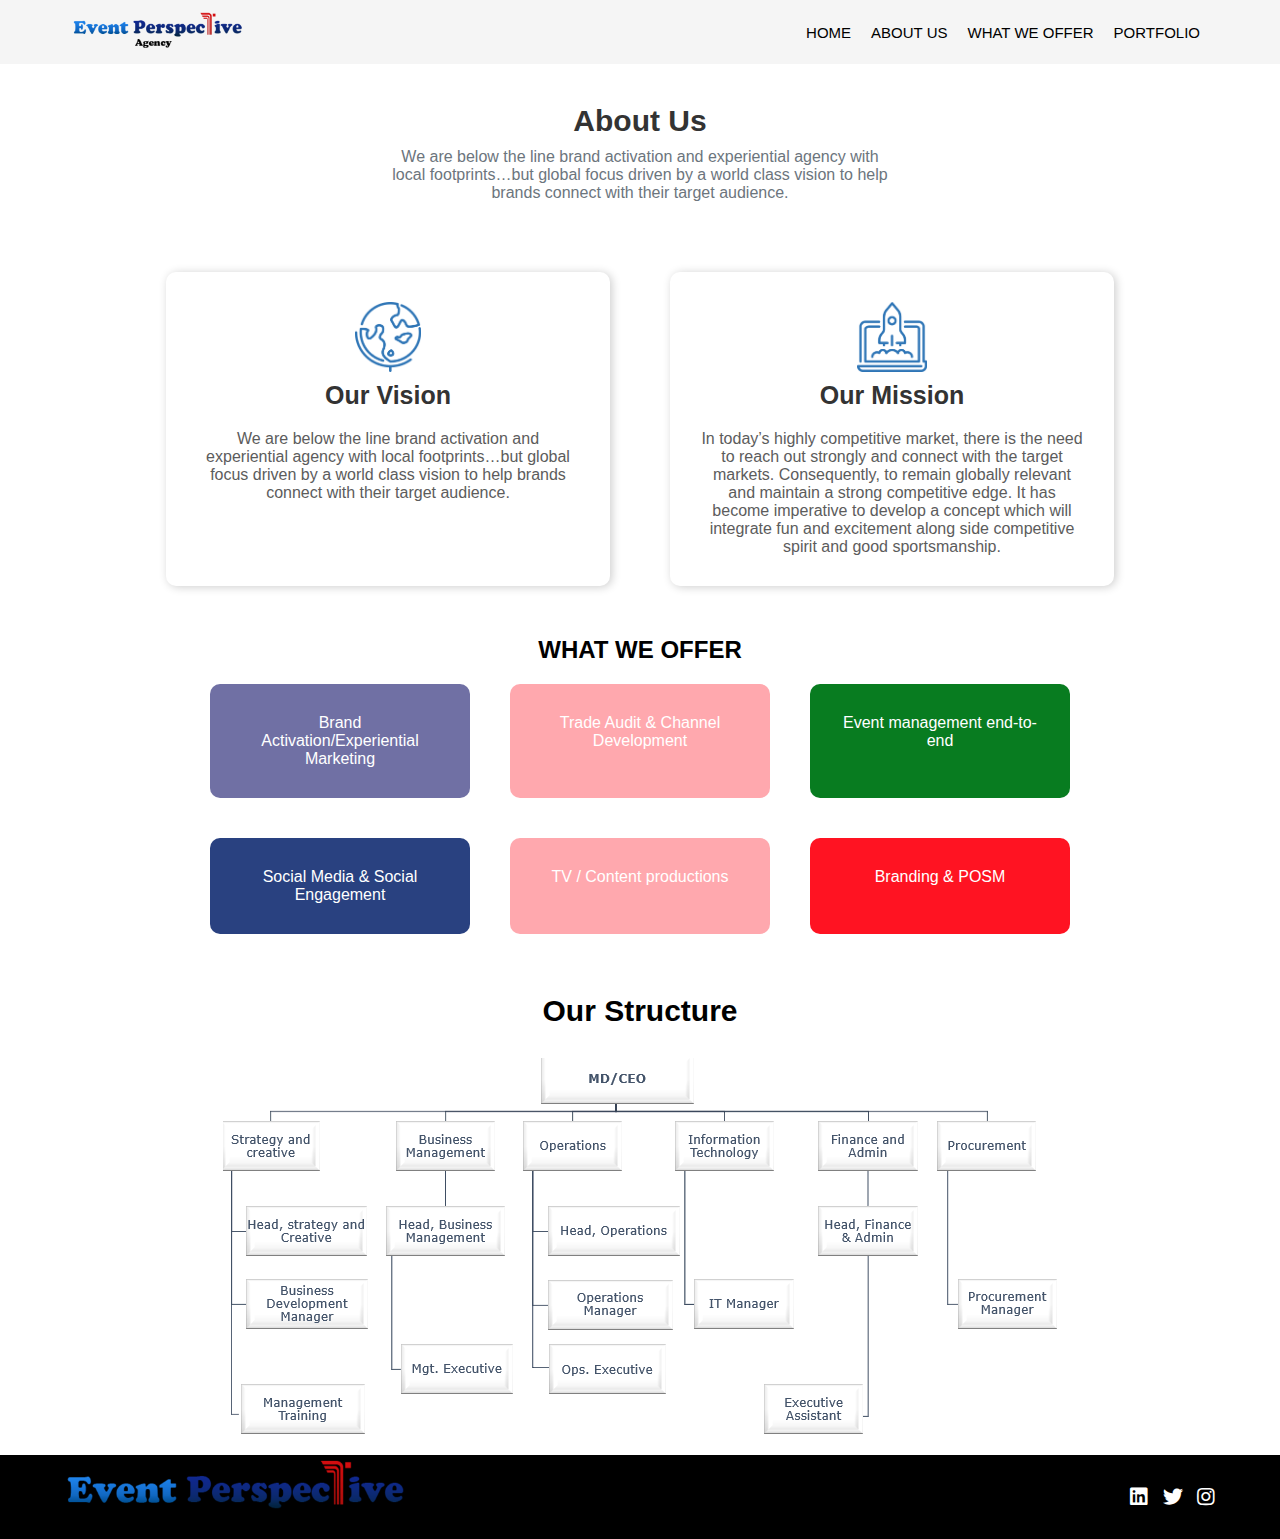
==== about-us.html @ de71bd1e "Initial commit" ====
<!DOCTYPE html>
<html lang="en">
<head>
    <meta charset="UTF-8">
    <meta name="viewport" content="width=device-width, initial-scale=1.0">
    <title>About Us</title>
    <link rel="stylesheet" href="style.css">

    <link rel="stylesheet" href="https://cdnjs.cloudflare.com/ajax/libs/font-awesome/5.15.4/css/all.min.css" integrity="sha512-...your-sha-hashes-here..." crossorigin="anonymous" />
</head>
<body>
    <div class="navbar">
        <nav>
            <div class="logo">
                <img src="images/Picture1.png" alt="" height="40">
            </div>
            <div class="nav-links">
                <ul>
                    <li><a href="index.html">Home</a></li>
                    <li><a href="about-us.html">About Us</a></li>
                    <!-- <li><a href="our-works.html">Our Works</a></li> -->
                    <li><a href="what-we-offer.html">WHAT WE OFFER</a></li>
                    <li><a href="portfolio.html">Portfolio</a></li>
                </ul>
            </div>
        </nav>
    </div>

    <div class="about-us">
        <h2>About Us</h2>
        <p>We are below the line brand activation and experiential agency with local footprints…but global focus driven by a world class vision to help brands connect with their target audience.</p>
    </div>


    <div class="vision-mission-cont">
        <div class="our-vision">
            <img src="images/Picture3.png" alt="" height="70">
            <h3>Our Vision</h3>
            <p>We are below the line brand activation and experiential agency with local footprints…but global focus driven by a world class vision to help brands connect with their target audience.</p>
        </div>
        <div class="our-mission">
            <img src="images/Picture2.png" alt="" height="70">
            <h3>Our Mission</h3>
            <p>In today’s highly competitive market, there is the need to reach out strongly and connect with the target markets. Consequently, to remain globally relevant and maintain a strong competitive edge.
                It has become imperative to develop a concept which will integrate fun and excitement along side competitive spirit and good sportsmanship.</p>
        </div>
    </div>


    <div class="what-we-offer-container">
        <h2>WHAT WE OFFER</h2>
    
        <div class="what-we-offer-cont">
            <div class="what-we-offer">
                <div class="what-we-offer-box box1">Brand Activation/Experiential Marketing</div>
                <div class="what-we-offer-box box2">Trade Audit & Channel Development</div>
                <div class="what-we-offer-box box3">Event management end-to-end</div>
            </div>
            <div class="what-we-offer">
                <div class="what-we-offer-box box4">Social Media & Social Engagement</div>
                <div class="what-we-offer-box box5">TV / Content productions</div>
                <div class="what-we-offer-box box6">Branding & POSM</div>
            </div>
        </div>
    </div>


    <div class="our-structure">
        <h3>Our Structure</h3>
        <img src="images/structure.png" alt="">
    </div>

    <!-- <div class="our-footprint">
        <h3>Our Footprint</h3>
        <img src="images/our-footprint.jpg" alt="">
    </div> -->

    <footer>
        <div class="logo">
            <img src="images/Picture1.png" alt="" height="80">
        </div>

        <div class="socials">
            <a href=""> <i class="fab fa-linkedin"></i></a>
            <a href=""> <i class="fab fa-twitter"></i></a>
            <a href=""> <i class="fab fa-instagram"></i></a>
        </div>
    </footer>
</body>
</html>
---- style.css ----
*{
    margin: 0;
    padding: 0;
    font-family: sans-serif;
}

a {
    text-decoration: none;
}
ul {
    list-style-type: none;
}

nav {
    display: flex;
    justify-content: space-between;
    align-items: center;
}

nav ul {
    display: flex;
    margin-right: 60px;
    /* margin: 5px; */
}
nav ul li {
    margin: 10px;
    font-size: 15px;
    text-transform: uppercase;
}
nav ul li a {
    color: black;
    font-family: Arial, Helvetica, sans-serif;
}

.navbar {
    background-color: whitesmoke;
    padding: 10px;
}
.logo {
    /* height: 20px; */
    margin-left: 60px;
}

.hero-section {
    position: relative;
    margin-bottom: 0;
}
.hero-section-text {
    position: absolute;
    color: white;
    text-align: center;
    top: 30%;
    left: 50%;
    transform: translateX(-50%);
    font-family: sans-serif;
}
.hero-section-text h1{
    font-size: 60px;
}

.hero-section-text p {
    font-size: 25px;
}
button {
    background-color: transparent;
    border: none;
    color: white;
}

.video-container {
    height: 80vh;
    overflow: hidden;
}

.video-container video {
    width: 100%;
    height: 100%;
    object-fit: cover;
}

.links-to-videos {
    display: flex;
    justify-content: space-between;
    margin: 0 50px;
    font-size: 20px;
    padding: 20px;
    color: #333333;
    font-family: Verdana, Geneva, Tahoma, sans-serif;
}
.links-to-videos .video1 {
    text-align: center;
}
.video1 a {
    color: #333333;
    font-size: 18px;
}
.video1 a:hover {
    color: #ff1322;
}
.video1 p {
    font-size: 17px;
    font-weight: bold;
}
.company-name {
    color: silver;
}

footer {
    display: flex;
    justify-content: space-between;
    align-items: center;
    /* margin-top: 10px; */
    /* padding: 10px; */
    background-color: black;
}
footer .logo {
    /* height: 60px; */
}
.socials {
    margin-right: 60px;
}
.socials i {
    font-size: 20px;
    margin: 5px;
    color: white;
}




/* We do great works -------------------------------------- */

.we-do-great-work-text {
    text-align: center;
    padding: 50px;
    font-size: 40px;
}
.we-do-great-works1 {
    display: flex;
    /* justify-content: space-between; */
    margin: 0 70px;
}
.cont1 {
    width: 80%;
    margin: 20px;
    border-radius: 2px;
}
.cont1 img {
    width: 100%;
    border-radius: 10px;
    margin-bottom: 20px;
}
.cont1 p {
    font-size: 17px;
    font-family: sans-serif;
    color: #6c757d;
}
.cont1 h3 {
    font-size: 20px;
    font-family: sans-serif;
}



/* work one ------------------------------- */
.work-one-hero-section {
    background-image: url('images/keystone.webp');
    padding: 50px;
    height: 50vh;
    background-repeat: no-repeat;
    background-size: cover;
    background-position: center;
}
.play-btn {
    text-align: center;
    margin-top: 80px;
}

.work-one-text {
    text-align: center;
    padding: 30px;
    font-family: sans-serif;
}
.work-one-text h2 {
    font-size: 30px;
    margin-bottom: 20px;
}
.work-one-text p {
    width: 50%;
    font-size: 15px;
    margin: 0 auto;
    font-family: sans-serif;
    font-weight: bolder;
    color: #333333;
}

.divider {
    padding: 3px;
    background-color: #999898;
    margin: 20px 90px;
}


/* About us ------------------------- */
.about-us {
    text-align: center;
    margin: 40px auto;
    width: 40%;
    font-family: sans-serif;
}
.about-us h2 {
    margin-bottom: 10px;
    color: #333333;
    font-size: 30px;
}
.about-us p {
    color: #6c757d;
}


.vision-mission-cont {
    display: flex;
    justify-content: center;
    text-align: center;
    margin-bottom: 20px;
    /* justify-content: space-between; */
    /* justify-content: space-evenly; */
}
.vision-mission-cont p {
    color: #5c5c5c;
    margin-top: 20px;
}
.vision-mission-cont h3 {
    font-size: 25px;
    margin-top: 5px;
}
.vision-mission-cont .our-vision {
    width: 30%;
    box-shadow: 2px 1px 10px rgba(0, 0, 0, 0.2);
    padding: 30px;
    margin: 30px;
    border-radius: 10px;
    color: #333333;
}
.vision-mission-cont .our-mission {
    width: 30%;
    box-shadow: 2px 1px 10px rgba(0, 0, 0, 0.2);
    padding: 30px;
    margin: 30px;
    border-radius: 10px;
    color: #333333;
}

/* What we offer --------------------- */
.what-we-offer-container {
    text-align: center;
}
.what-we-offer {
    display: flex;
    text-align: center;
    justify-content: center;
    color: white;
}
.what-we-offer-box {
    background-color: #ff1322;
    margin: 20px;
    text-align: center;
    padding: 30px;
    border-radius: 10px;
    width: 200px;
}
.what-we-offer-box.box1 {
    background-color: rgba(1, 1, 94, 0.564) !important;
}
.what-we-offer-box.box2 {
    background-color: #ff13235e;
}
.what-we-offer-box.box3 {
    background-color: #087c20;
}
.what-we-offer-box.box4 {
    background-color: #294180;
}
.what-we-offer-box.box5 {
    background-color: #c3d220;
}
.what-we-offer-box.box5 {
    background-color: #ff13235e;
}


.our-structure {
    text-align: center;
    margin-top: 40px;
}
.our-structure h3 {
    font-size: 30px;
    margin-bottom: 30px;
}

.portfolio-cont {
    text-align: center;
}

.portfolio-cont {
    margin: 30px;
}
.portfolio-cont h2{
    margin-bottom: 20px;
}
.company-images img{
    /* width: fit-content;
    height: 500px; */
    /* display: flex; */
}
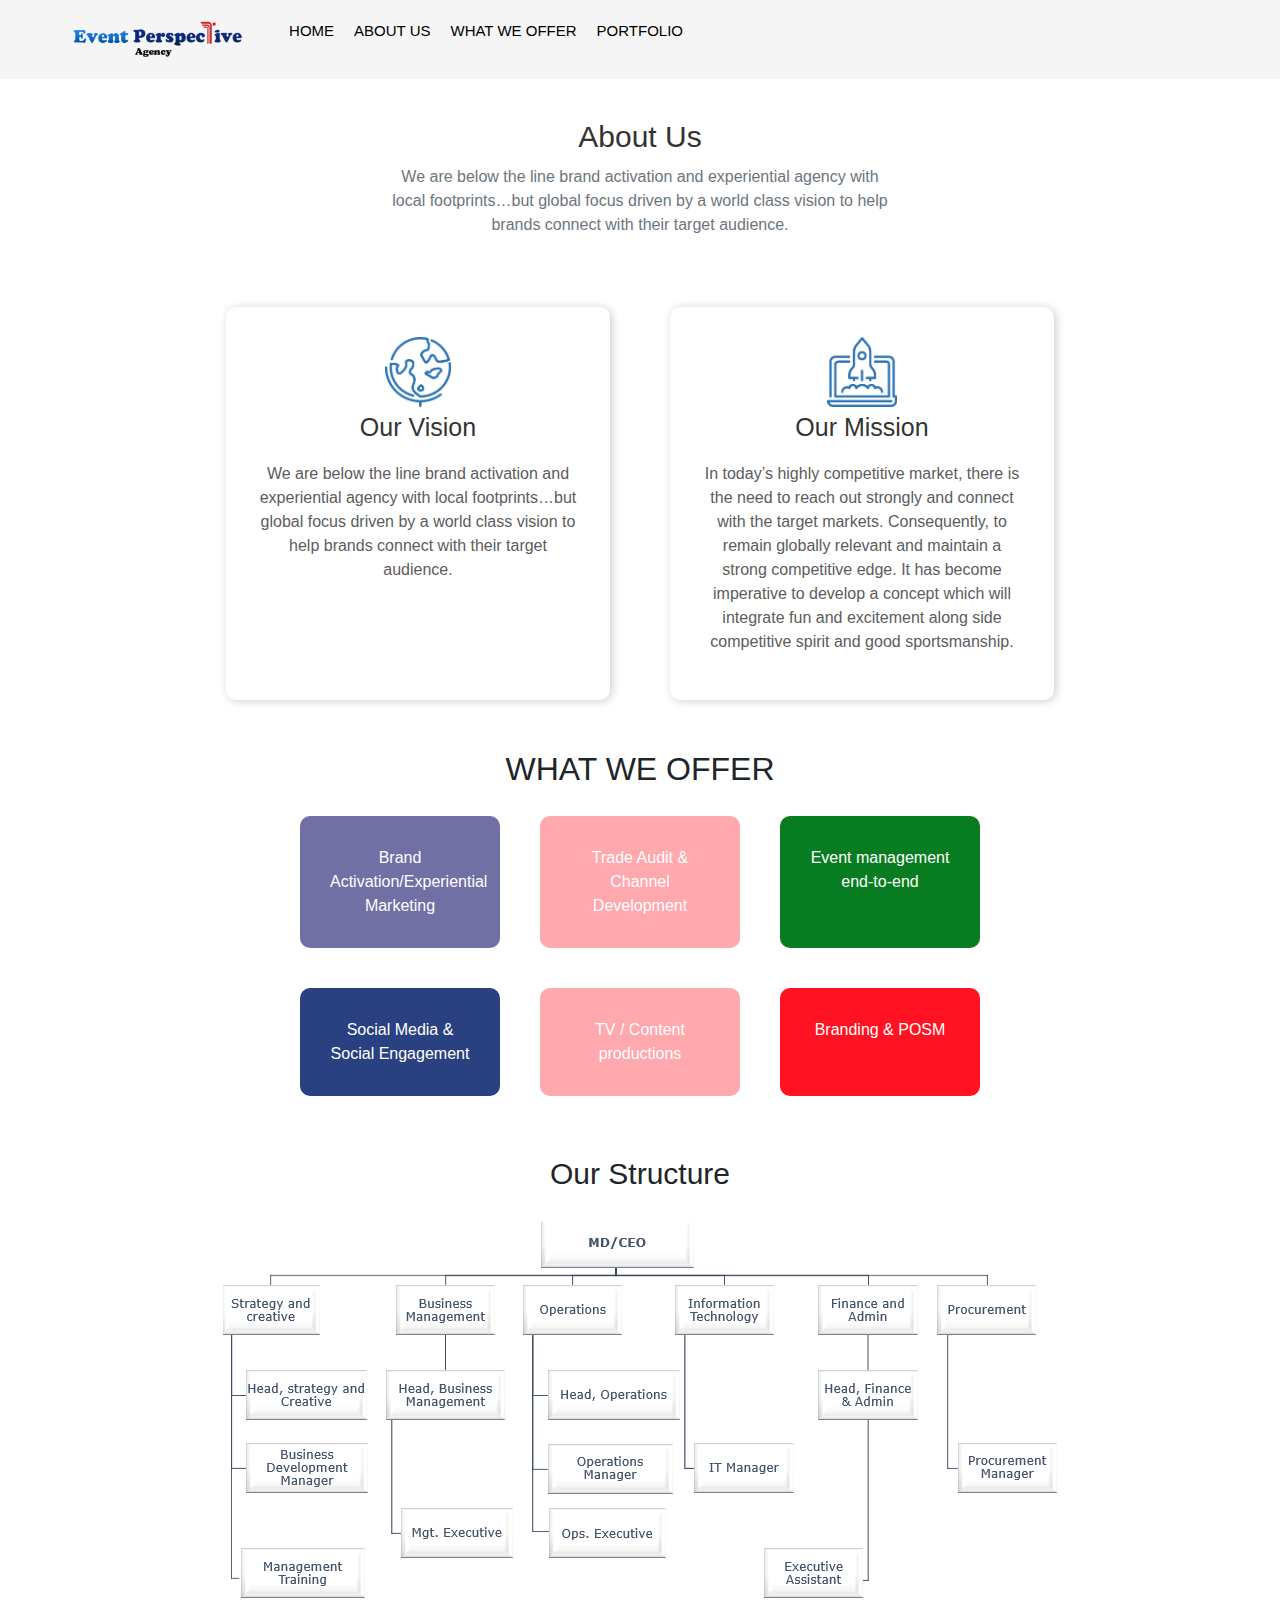
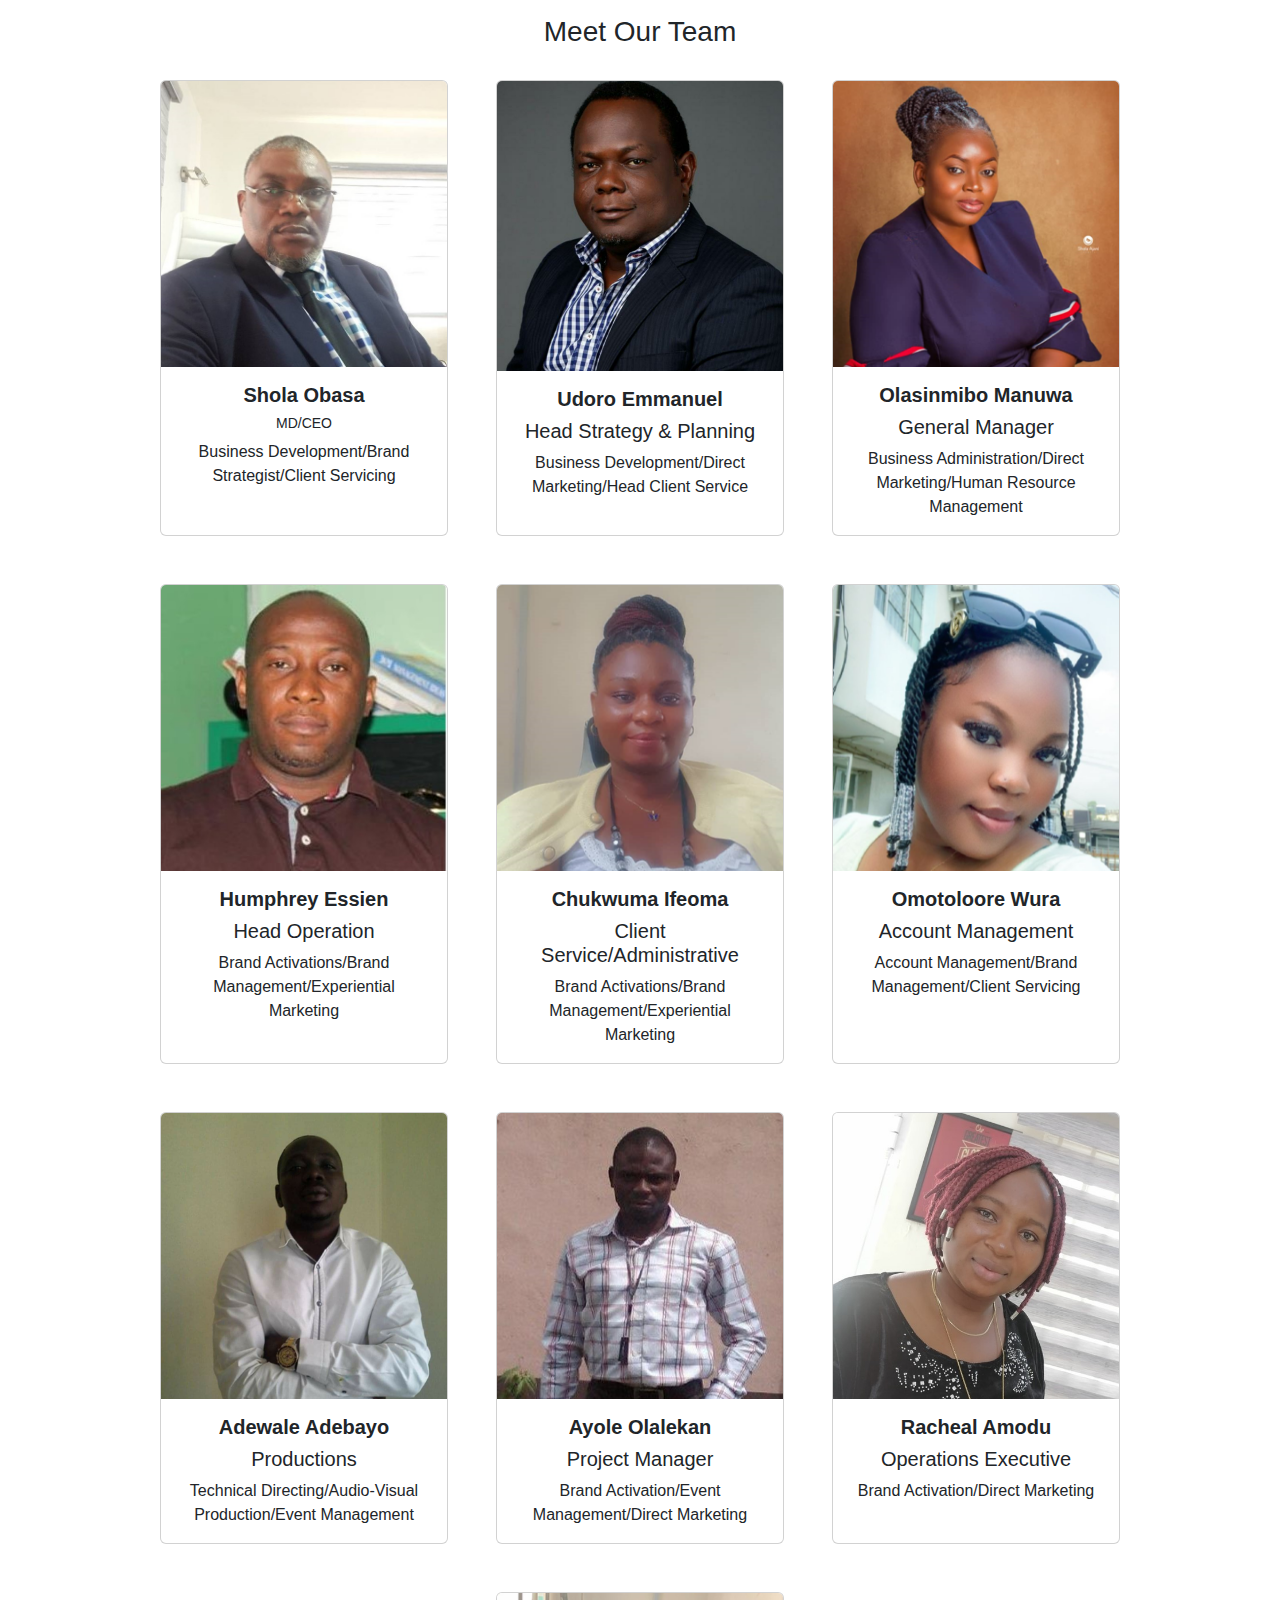
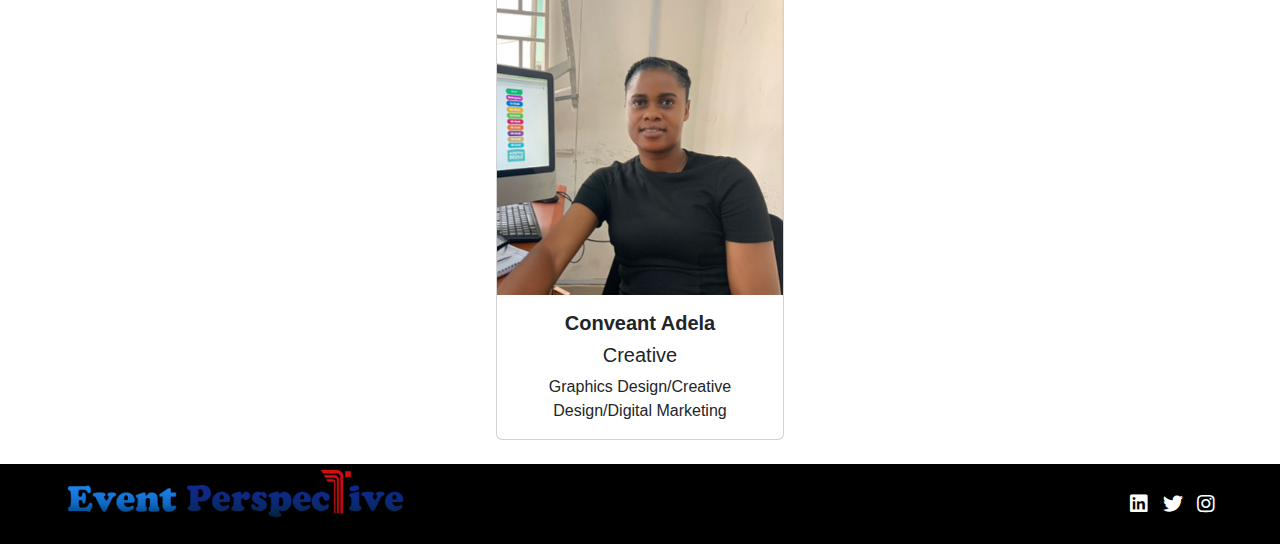
==== commit 5853ce69: "Fixing meet the team" ====
--- a/about-us.html
+++ b/about-us.html
@@ -4,6 +4,7 @@
     <meta charset="UTF-8">
     <meta name="viewport" content="width=device-width, initial-scale=1.0">
     <title>About Us</title>
+    <link href="https://cdn.jsdelivr.net/npm/bootstrap@5.3.3/dist/css/bootstrap.min.css" rel="stylesheet" integrity="sha384-QWTKZyjpPEjISv5WaRU9OFeRpok6YctnYmDr5pNlyT2bRjXh0JMhjY6hW+ALEwIH" crossorigin="anonymous">
     <link rel="stylesheet" href="style.css">
 
     <link rel="stylesheet" href="https://cdnjs.cloudflare.com/ajax/libs/font-awesome/5.15.4/css/all.min.css" integrity="sha512-...your-sha-hashes-here..." crossorigin="anonymous" />
@@ -70,6 +71,99 @@
         <img src="images/structure.png" alt="">
     </div>
 
+
+    <!-- Meet the team -->
+    <div class="our-team">
+        <h3>Meet Our Team</h3>
+        <div class="meet-the-team">
+            <div class="container">
+                <div class="row justify-content-center">
+                    <div class="card m-4 p-0" style="width: 18rem;">
+                        <img src="images/md-picture.jpg" class="card-img-top" alt="...">
+                        <div class="card-body">
+                            <h5 class="card-title">Shola Obasa</h5>
+                            <h5 class="role-title">MD/CEO</h5>
+                            <p class="card-text">Business Development/Brand Strategist/Client Servicing</p>
+                        </div>
+                    </div>
+                    <div class="card m-4 p-0" style="width: 18rem;">
+                        <img src="images/head-strategy-planning.png" class="card-img-top" alt="...">
+                        <div class="card-body">
+                            <h5 class="card-title">Udoro Emmanuel</h5>
+                            <h5>Head Strategy & Planning</h5>
+                            <p class="card-text">Business Development/Direct Marketing/Head Client Service</p>
+                        </div>
+                    </div>
+                    <div class="card m-4 p-0" style="width: 18rem;">
+                        <img src="images/gm1.png" class="card-img-top" alt="...">
+                        <div class="card-body">
+                            <h5 class="card-title">Olasinmibo Manuwa</h5>
+                            <h5>General Manager</h5>
+                            <p class="card-text">Business Administration/Direct Marketing/Human Resource Management</p>
+                        </div>
+                    </div>
+                    <div class="card m-4 p-0" style="width: 18rem;">
+                        <img src="images/hof.jpg" class="card-img-top" alt="...">
+                        <div class="card-body">
+                            <h5 class="card-title">Humphrey Essien</h5>
+                            <h5>Head Operation</h5>
+                            <p class="card-text">Brand Activations/Brand Management/Experiential Marketing</p>
+                        </div>
+                    </div>
+                    <div class="card m-4 p-0" style="width: 18rem;">
+                        <img src="images/admin.png" class="card-img-top" alt="...">
+                        <div class="card-body">
+                            <h5 class="card-title">Chukwuma Ifeoma</h5>
+                            <h5>Client Service/Administrative</h5>
+                            <p class="card-text">Brand Activations/Brand Management/Experiential Marketing</p>
+                        </div>
+                    </div>
+                    <div class="card m-4 p-0" style="width: 18rem;">
+                        <img src="images/accountant.png" class="card-img-top" alt="...">
+                        <div class="card-body">
+                            <h5 class="card-title">Omotoloore Wura</h5>
+                            <h5>Account Management</h5>
+                            <p class="card-text">Account Management/Brand Management/Client Servicing</p>
+                        </div>
+                    </div>
+                    <div class="card m-4 p-0" style="width: 18rem;">
+                        <img src="images/production.png" class="card-img-top" alt="...">
+                        <div class="card-body">
+                            <h5 class="card-title">Adewale Adebayo</h5>
+                            <h5>Productions</h5>
+                            <p class="card-text">Technical Directing/Audio-Visual Production/Event Management</p>
+                        </div>
+                    </div>
+                    <div class="card m-4 p-0" style="width: 18rem;">
+                        <img src="images/project-manager.jpg" class="card-img-top" alt="...">
+                        <div class="card-body">
+                            <h5 class="card-title">Ayole Olalekan</h5>
+                            <h5>Project Manager</h5>
+                            <p class="card-text">Brand Activation/Event Management/Direct Marketing</p>
+                        </div>
+                    </div>
+                    <div class="card m-4 p-0" style="width: 18rem;">
+                        <img src="images/operations-executive.jpg" class="card-img-top" alt="...">
+                        <div class="card-body">
+                            <h5 class="card-title">Racheal Amodu</h5>
+                            <h5>Operations Executive</h5>
+                            <p class="card-text">Brand Activation/Direct Marketing</p>
+                        </div>
+                    </div>
+                    <div class="card m-4 p-0" style="width: 18rem;">
+                        <img src="images/creative.png" class="card-img-top" alt="...">
+                        <div class="card-body">
+                            <h5 class="card-title">Conveant Adela</h5>
+                            <h5>Creative</h5>
+                            <p class="card-text">Graphics Design/Creative Design/Digital Marketing</p>
+                        </div>
+                    </div>
+                   
+                </div>
+            </div>
+        </div>
+    </div>
+
     <!-- <div class="our-footprint">
         <h3>Our Footprint</h3>
         <img src="images/our-footprint.jpg" alt="">
@@ -86,5 +180,8 @@
             <a href=""> <i class="fab fa-instagram"></i></a>
         </div>
     </footer>
+
+
+    <script src="https://cdn.jsdelivr.net/npm/bootstrap@5.3.3/dist/js/bootstrap.bundle.min.js" integrity="sha384-YvpcrYf0tY3lHB60NNkmXc5s9fDVZLESaAA55NDzOxhy9GkcIdslK1eN7N6jIeHz" crossorigin="anonymous"></script>
 </body>
 </html>--- a/style.css
+++ b/style.css
@@ -2,6 +2,11 @@
     margin: 0;
     padding: 0;
     font-family: sans-serif;
+}
+
+img {
+    /* max-height: 100% !important; */
+    /* height: 50% !important; */
 }
 
 a {
@@ -164,7 +169,7 @@
 
 /* work one ------------------------------- */
 .work-one-hero-section {
-    background-image: url('images/keystone.webp');
+    background-image: url('images/castle-life.jpg');
     padding: 50px;
     height: 50vh;
     background-repeat: no-repeat;
@@ -194,6 +199,43 @@
     color: #333333;
 }
 
+
+/* work two -------------------------------------------- */
+.work-two-hero-section {
+    background-image: url('images/fly-fish.jpg');
+    padding: 50px;
+    height: 50vh;
+    background-repeat: no-repeat;
+    background-size: cover;
+    background-position: center;
+}
+/* work five -------------------------------------------- */
+.work-five-hero-section {
+    background-image: url('images/castle-life.jpg');
+    padding: 50px;
+    height: 50vh;
+    background-repeat: no-repeat;
+    background-size: cover;
+    background-position: center;
+}
+/* work five -------------------------------------------- */
+.work-four-hero-section {
+    background-image: url('images/trophy-stout.jpg');
+    padding: 50px;
+    height: 50vh;
+    background-repeat: no-repeat;
+    background-size: cover;
+    background-position: center;
+}
+/* work five -------------------------------------------- */
+.work-three-hero-section {
+    background-image: url('images/trophy.jpg');
+    padding: 50px;
+    height: 50vh;
+    background-repeat: no-repeat;
+    background-size: cover;
+    background-position: center;
+}
 .divider {
     padding: 3px;
     background-color: #999898;
@@ -217,6 +259,21 @@
     color: #6c757d;
 }
 
+.meet-the-team {
+    display: flex;
+}
+
+.our-team {
+    text-align: center;
+}
+
+.card-title {
+    font-weight: bold !important;
+}
+
+.role-title {
+    font-size: 14px !important;
+}
 
 .vision-mission-cont {
     display: flex;
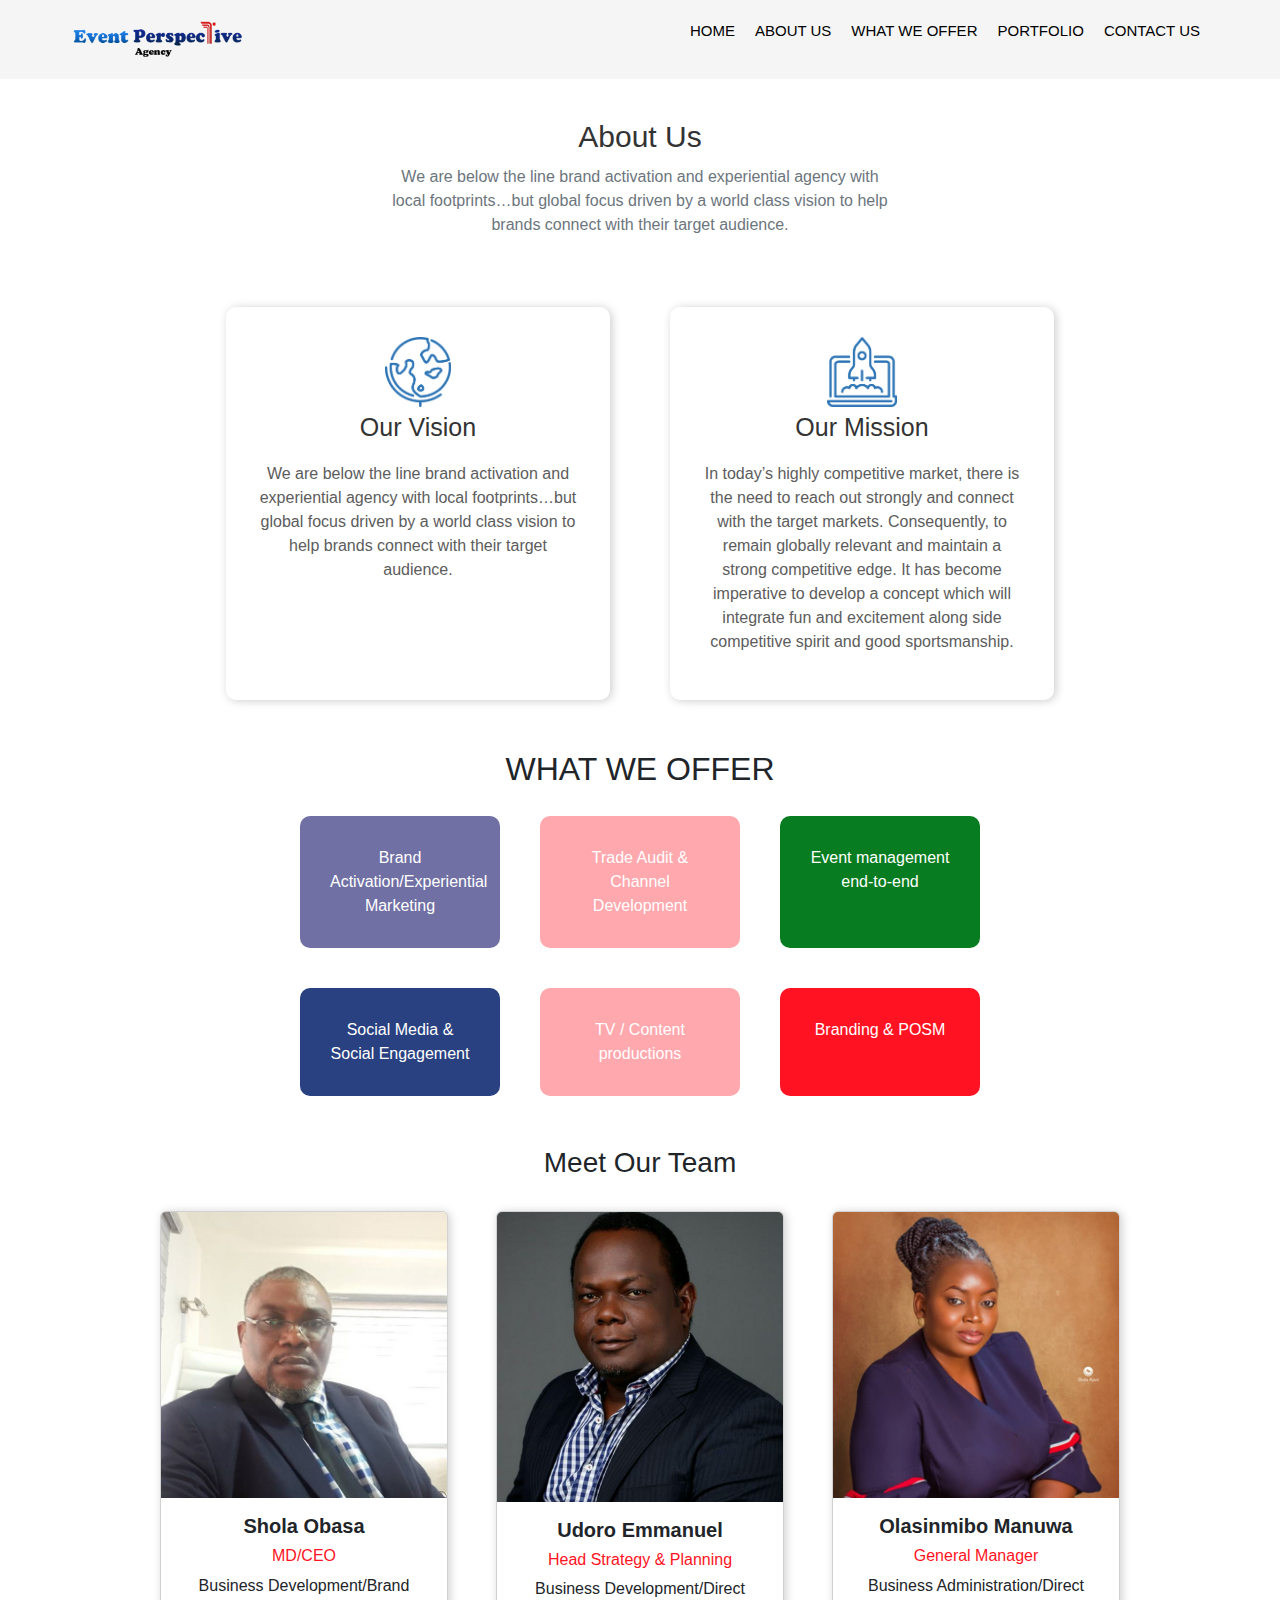
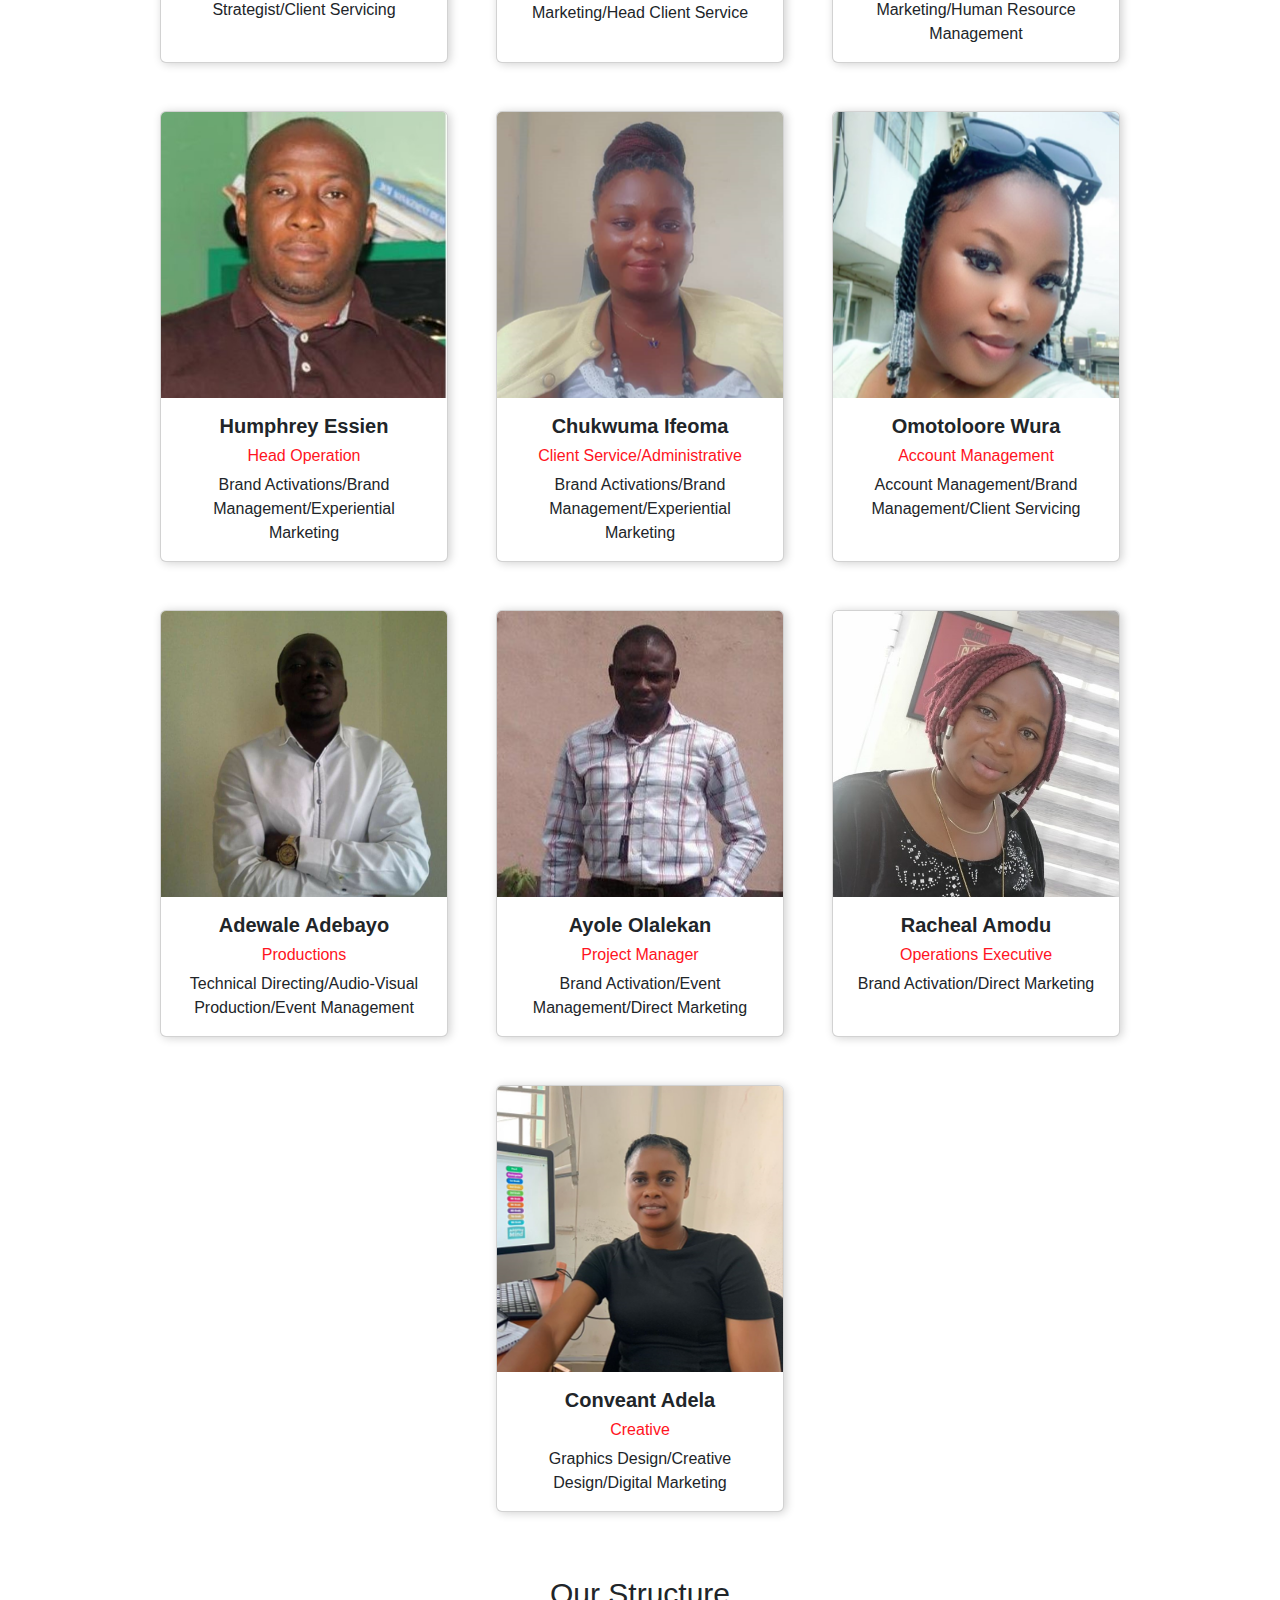
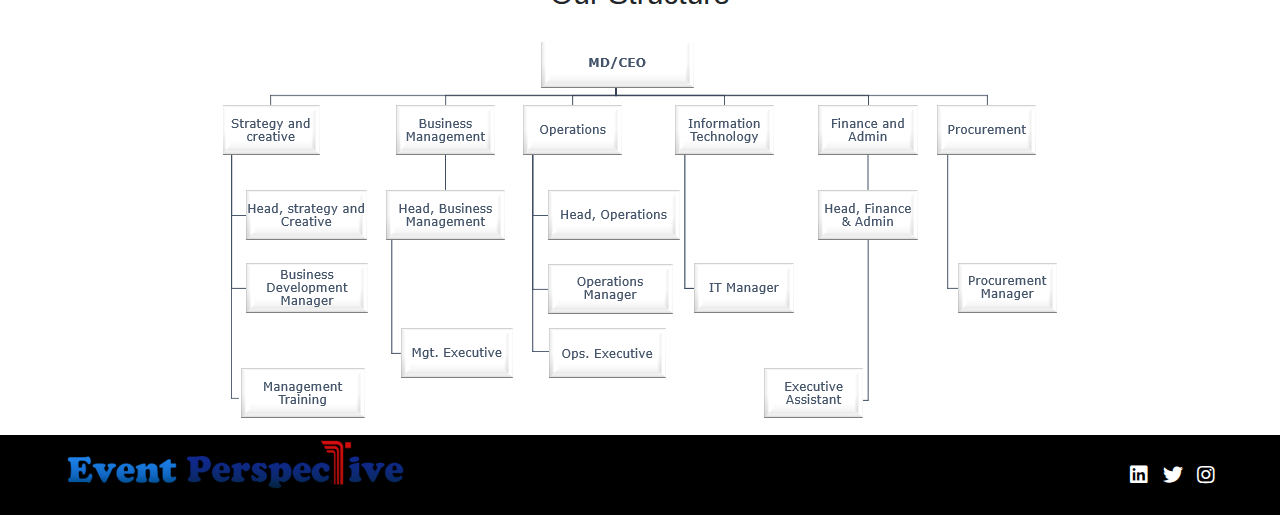
==== commit aa31b0f4: "Worked on the about us and the contact us page" ====
--- a/about-us.html
+++ b/about-us.html
@@ -5,12 +5,12 @@
     <meta name="viewport" content="width=device-width, initial-scale=1.0">
     <title>About Us</title>
     <link href="https://cdn.jsdelivr.net/npm/bootstrap@5.3.3/dist/css/bootstrap.min.css" rel="stylesheet" integrity="sha384-QWTKZyjpPEjISv5WaRU9OFeRpok6YctnYmDr5pNlyT2bRjXh0JMhjY6hW+ALEwIH" crossorigin="anonymous">
+    <link rel="stylesheet" href="https://cdnjs.cloudflare.com/ajax/libs/font-awesome/5.15.4/css/all.min.css" integrity="sha512-...your-sha-hashes-here..." crossorigin="anonymous" />
     <link rel="stylesheet" href="style.css">
-
-    <link rel="stylesheet" href="https://cdnjs.cloudflare.com/ajax/libs/font-awesome/5.15.4/css/all.min.css" integrity="sha512-...your-sha-hashes-here..." crossorigin="anonymous" />
+    
 </head>
 <body>
-    <div class="navbar">
+    <div class="navbars">
         <nav>
             <div class="logo">
                 <img src="images/Picture1.png" alt="" height="40">
@@ -22,10 +22,12 @@
                     <!-- <li><a href="our-works.html">Our Works</a></li> -->
                     <li><a href="what-we-offer.html">WHAT WE OFFER</a></li>
                     <li><a href="portfolio.html">Portfolio</a></li>
+                    <li><a href="contact-us.html">Contact Us</a></li>
                 </ul>
             </div>
         </nav>
     </div>
+
 
     <div class="about-us">
         <h2>About Us</h2>
@@ -65,13 +67,6 @@
         </div>
     </div>
 
-
-    <div class="our-structure">
-        <h3>Our Structure</h3>
-        <img src="images/structure.png" alt="">
-    </div>
-
-
     <!-- Meet the team -->
     <div class="our-team">
         <h3>Meet Our Team</h3>
@@ -90,7 +85,7 @@
                         <img src="images/head-strategy-planning.png" class="card-img-top" alt="...">
                         <div class="card-body">
                             <h5 class="card-title">Udoro Emmanuel</h5>
-                            <h5>Head Strategy & Planning</h5>
+                            <h5 class="role-title">Head Strategy & Planning</h5>
                             <p class="card-text">Business Development/Direct Marketing/Head Client Service</p>
                         </div>
                     </div>
@@ -98,7 +93,7 @@
                         <img src="images/gm1.png" class="card-img-top" alt="...">
                         <div class="card-body">
                             <h5 class="card-title">Olasinmibo Manuwa</h5>
-                            <h5>General Manager</h5>
+                            <h5 class="role-title">General Manager</h5>
                             <p class="card-text">Business Administration/Direct Marketing/Human Resource Management</p>
                         </div>
                     </div>
@@ -106,7 +101,7 @@
                         <img src="images/hof.jpg" class="card-img-top" alt="...">
                         <div class="card-body">
                             <h5 class="card-title">Humphrey Essien</h5>
-                            <h5>Head Operation</h5>
+                            <h5 class="role-title">Head Operation</h5>
                             <p class="card-text">Brand Activations/Brand Management/Experiential Marketing</p>
                         </div>
                     </div>
@@ -114,7 +109,7 @@
                         <img src="images/admin.png" class="card-img-top" alt="...">
                         <div class="card-body">
                             <h5 class="card-title">Chukwuma Ifeoma</h5>
-                            <h5>Client Service/Administrative</h5>
+                            <h5 class="role-title">Client Service/Administrative</h5>
                             <p class="card-text">Brand Activations/Brand Management/Experiential Marketing</p>
                         </div>
                     </div>
@@ -122,7 +117,7 @@
                         <img src="images/accountant.png" class="card-img-top" alt="...">
                         <div class="card-body">
                             <h5 class="card-title">Omotoloore Wura</h5>
-                            <h5>Account Management</h5>
+                            <h5 class="role-title">Account Management</h5>
                             <p class="card-text">Account Management/Brand Management/Client Servicing</p>
                         </div>
                     </div>
@@ -130,7 +125,7 @@
                         <img src="images/production.png" class="card-img-top" alt="...">
                         <div class="card-body">
                             <h5 class="card-title">Adewale Adebayo</h5>
-                            <h5>Productions</h5>
+                            <h5 class="role-title">Productions</h5>
                             <p class="card-text">Technical Directing/Audio-Visual Production/Event Management</p>
                         </div>
                     </div>
@@ -138,7 +133,7 @@
                         <img src="images/project-manager.jpg" class="card-img-top" alt="...">
                         <div class="card-body">
                             <h5 class="card-title">Ayole Olalekan</h5>
-                            <h5>Project Manager</h5>
+                            <h5 class="role-title">Project Manager</h5>
                             <p class="card-text">Brand Activation/Event Management/Direct Marketing</p>
                         </div>
                     </div>
@@ -146,7 +141,7 @@
                         <img src="images/operations-executive.jpg" class="card-img-top" alt="...">
                         <div class="card-body">
                             <h5 class="card-title">Racheal Amodu</h5>
-                            <h5>Operations Executive</h5>
+                            <h5 class="role-title">Operations Executive</h5>
                             <p class="card-text">Brand Activation/Direct Marketing</p>
                         </div>
                     </div>
@@ -154,7 +149,7 @@
                         <img src="images/creative.png" class="card-img-top" alt="...">
                         <div class="card-body">
                             <h5 class="card-title">Conveant Adela</h5>
-                            <h5>Creative</h5>
+                            <h5 class="role-title">Creative</h5>
                             <p class="card-text">Graphics Design/Creative Design/Digital Marketing</p>
                         </div>
                     </div>
@@ -163,6 +158,12 @@
             </div>
         </div>
     </div>
+
+    <div class="our-structure">
+        <h3>Our Structure</h3>
+        <img src="images/structure.png" alt="">
+    </div>
+
 
     <!-- <div class="our-footprint">
         <h3>Our Footprint</h3>
--- a/style.css
+++ b/style.css
@@ -37,7 +37,7 @@
     font-family: Arial, Helvetica, sans-serif;
 }
 
-.navbar {
+.navbars {
     background-color: whitesmoke;
     padding: 10px;
 }
@@ -267,12 +267,23 @@
     text-align: center;
 }
 
+.our-team {
+    margin-top: 30px;
+}
+
 .card-title {
     font-weight: bold !important;
 }
 
 .role-title {
-    font-size: 14px !important;
+    font-size: 16px !important;
+    color: #ff1322;
+    text-transform: capitalize;
+}
+
+.card {
+    /* border: 1px solid green !important; */
+    box-shadow: 2px 1px 10px rgb(208, 208, 208) !important;
 }
 
 .vision-mission-cont {
@@ -369,4 +380,68 @@
     /* width: fit-content;
     height: 500px; */
     /* display: flex; */
+}
+
+
+
+/* Contact Us ------------------------------------------ */
+.contact-bg {
+    background-image: url('images/contact-bg1.jpg');
+    background-position: center;
+    background-repeat: no-repeat;
+    background-size: cover;
+    /* background: linear-gradient(rgba(0,0,0,0.1), rgba(0,0,0,0.1)), url('images/contact-bg.jpg'); */
+    padding: 120px;
+    text-align: center;
+    color: white;
+}
+.contact-bg h2 {
+    font-size: 40px;
+    font-weight: bold;
+}
+
+.company-address {
+    display: flex;
+    text-align: center;
+    color: white;
+}
+
+.company-address a {
+    text-decoration: none;
+    color: white;
+}
+
+.company-address h3 {
+    margin: 30px 0;
+    font-size: 30px;
+}
+
+.meet-us-address-list {
+    text-align: left;
+    margin: 0 auto;
+    width: 60%;
+}
+
+.meet-us-address-list p {
+    margin: 15px 0;
+}
+
+.meet-us-address-socails {
+    text-align: left;
+    margin: 0 auto;
+    width: 60%;
+}
+.meet-us-address-socails p {
+    margin: 15px 0;
+}
+
+.meet-us-addresses {
+    background-color: blue;
+    width: 50%;
+    padding: 20px;
+}
+.meet-us-socials {
+    background-color: #ff1323a9;
+    width: 50%;
+    padding: 20px;
 }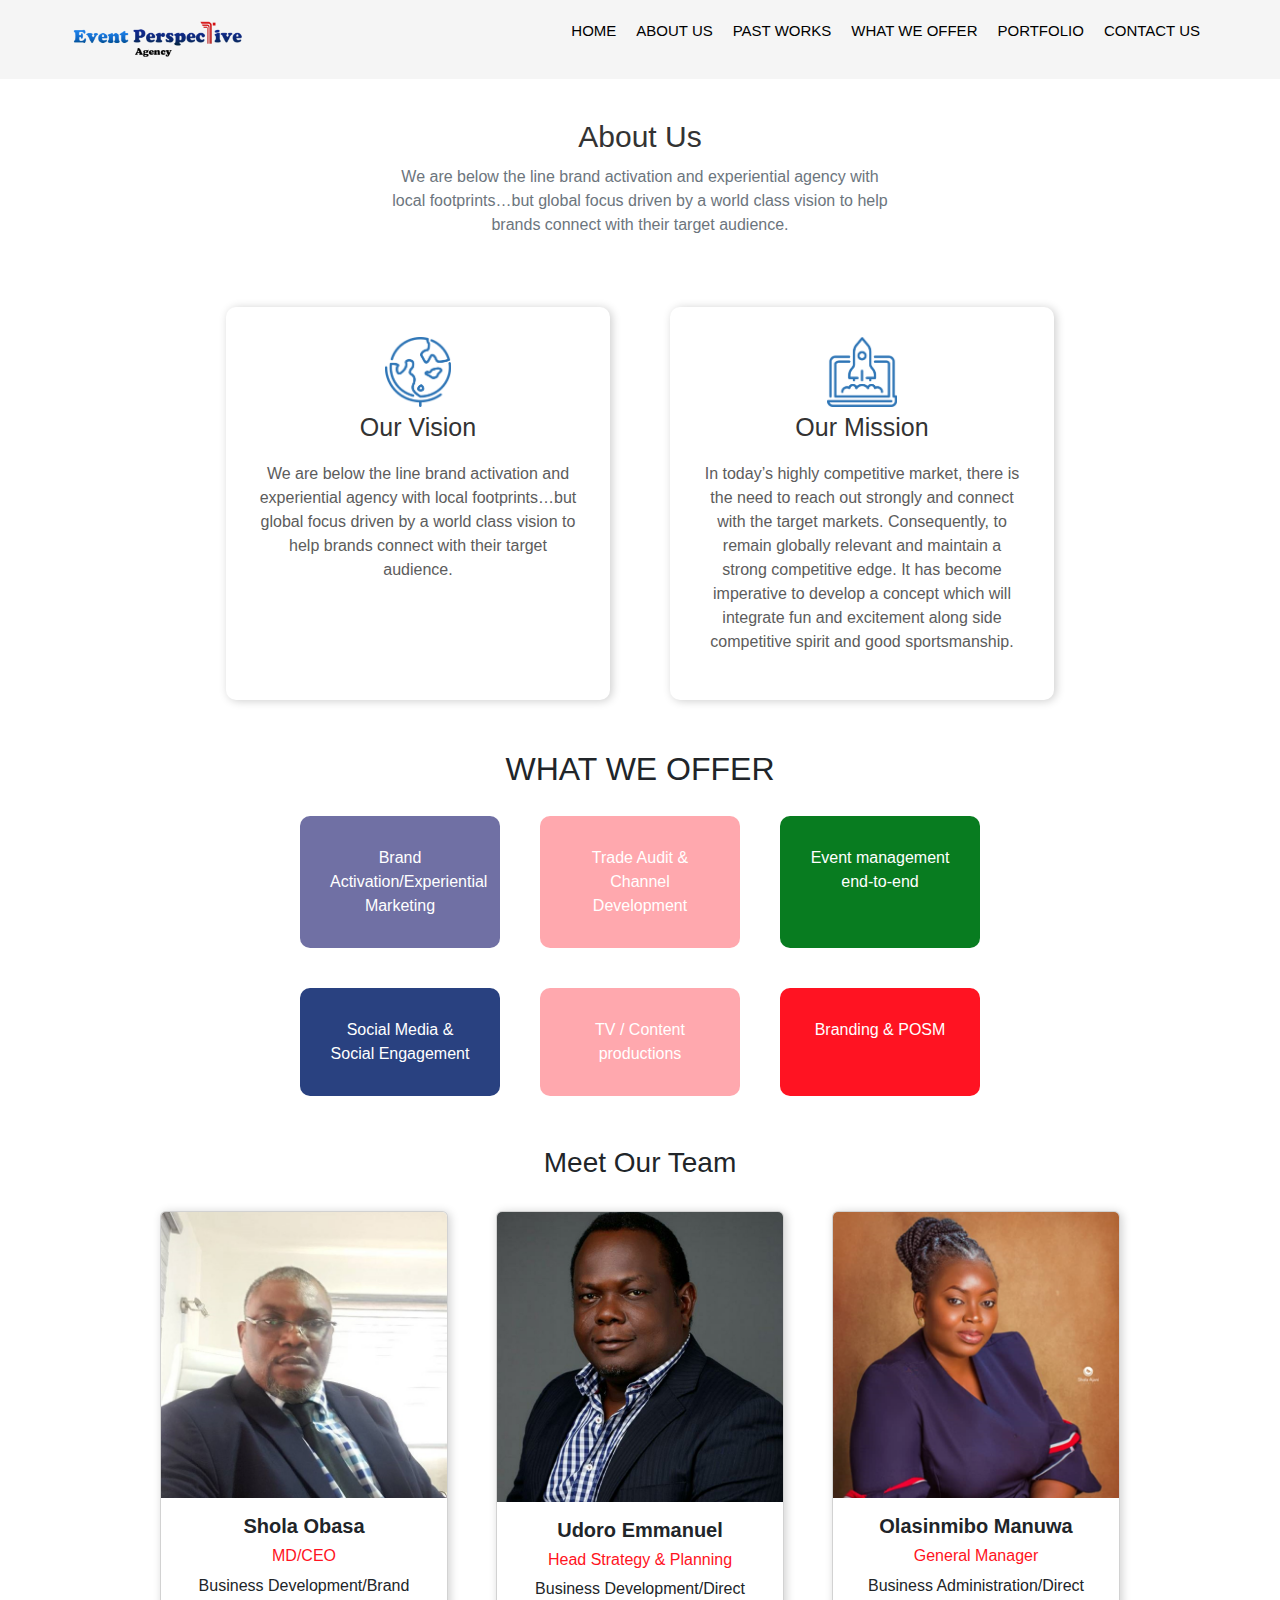
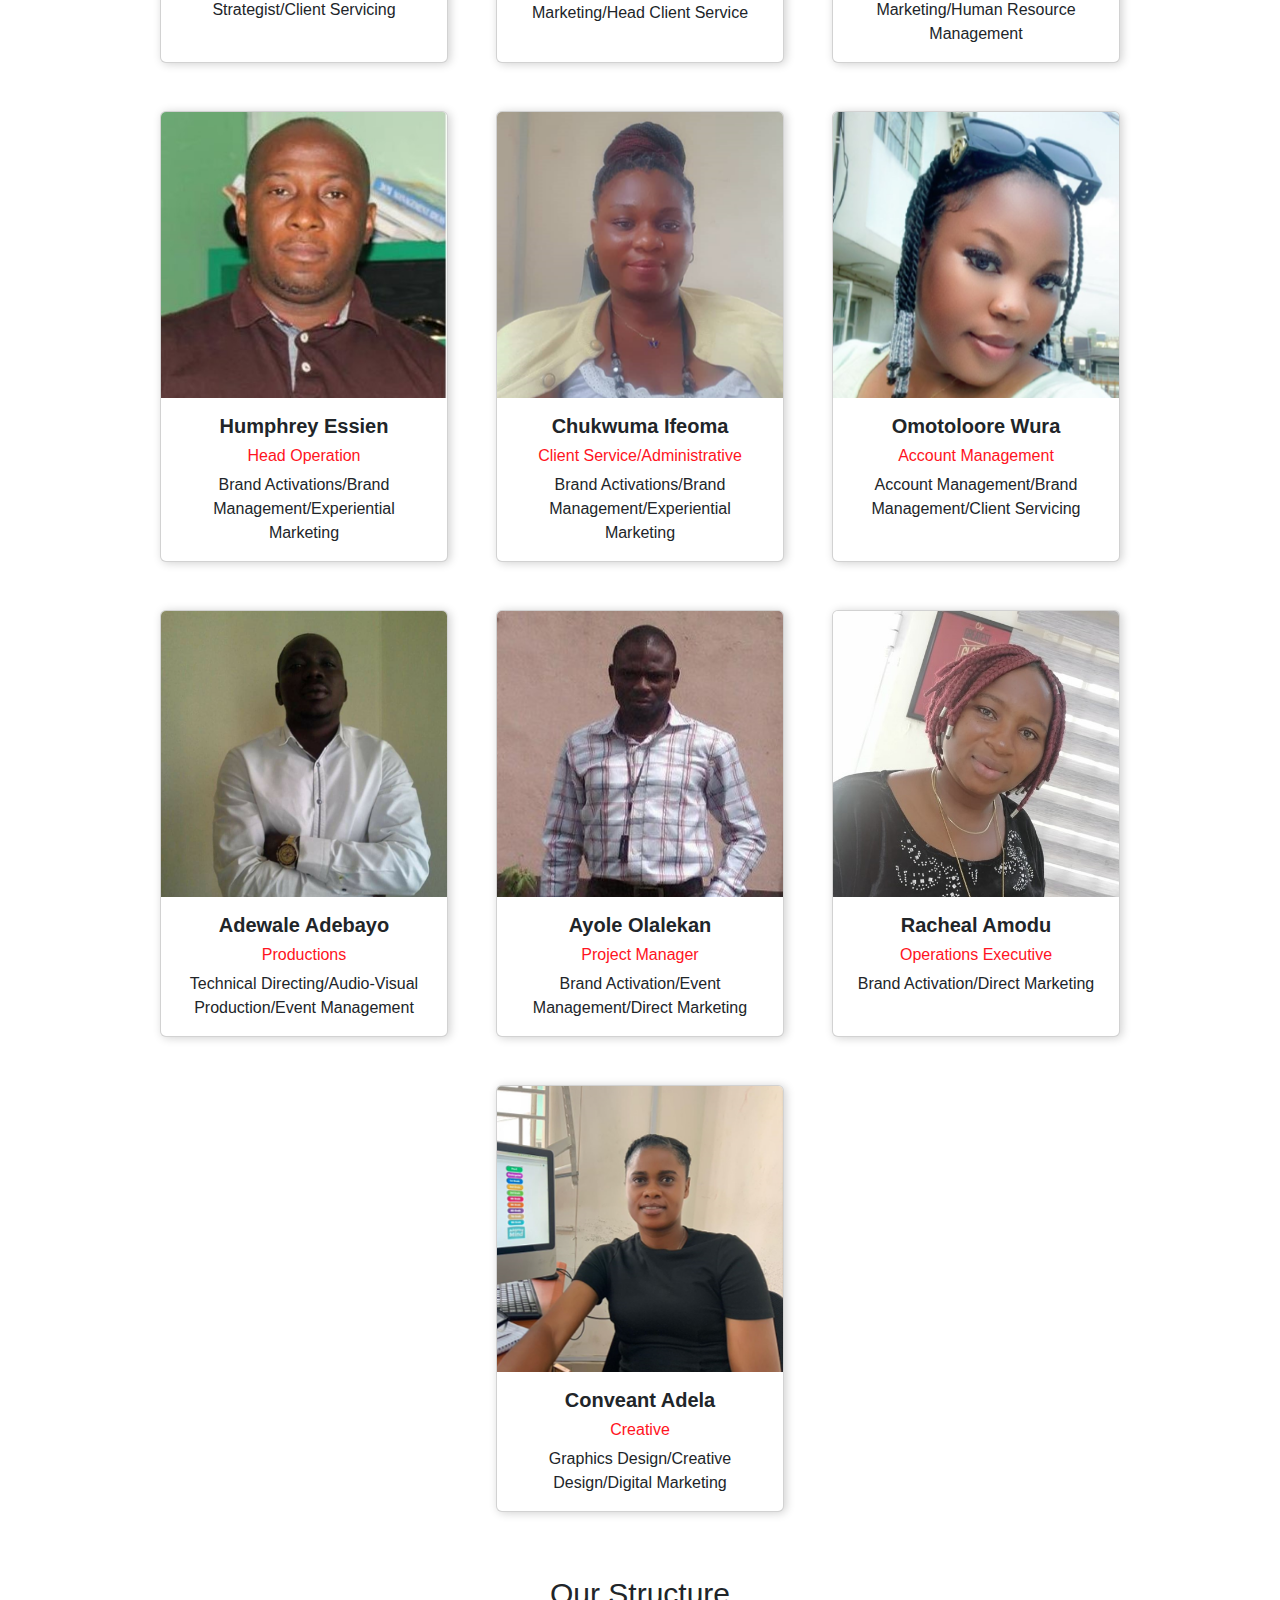
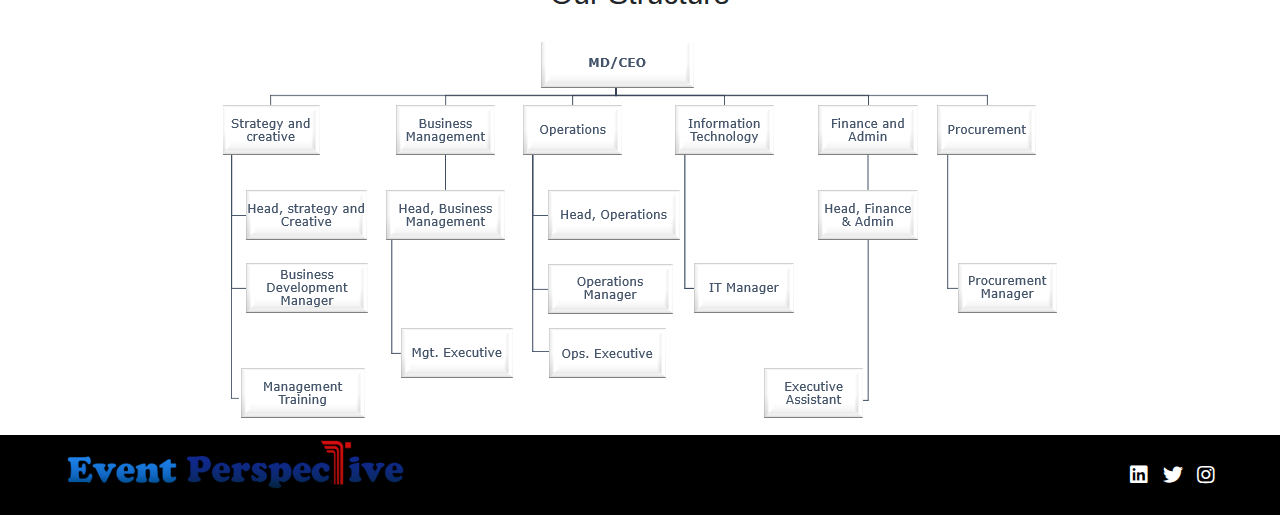
==== commit 7f7961f1: "Updated the past works" ====
--- a/about-us.html
+++ b/about-us.html
@@ -19,7 +19,7 @@
                 <ul>
                     <li><a href="index.html">Home</a></li>
                     <li><a href="about-us.html">About Us</a></li>
-                    <!-- <li><a href="our-works.html">Our Works</a></li> -->
+                    <li><a href="our-works.html">Past Works</a></li>
                     <li><a href="what-we-offer.html">WHAT WE OFFER</a></li>
                     <li><a href="portfolio.html">Portfolio</a></li>
                     <li><a href="contact-us.html">Contact Us</a></li>
@@ -27,6 +27,7 @@
             </div>
         </nav>
     </div>
+
 
 
     <div class="about-us">
--- a/style.css
+++ b/style.css
@@ -149,11 +149,13 @@
     width: 80%;
     margin: 20px;
     border-radius: 2px;
+    /* background-color: red; */
 }
 .cont1 img {
     width: 100%;
     border-radius: 10px;
     margin-bottom: 20px;
+    height: 70%;
 }
 .cont1 p {
     font-size: 17px;
@@ -323,6 +325,11 @@
 .what-we-offer-container {
     text-align: center;
 }
+
+.what-we-offer-text {
+    text-align: center;   
+    margin: 20px;
+}
 .what-we-offer {
     display: flex;
     text-align: center;
@@ -380,6 +387,20 @@
     /* width: fit-content;
     height: 500px; */
     /* display: flex; */
+}
+
+.companies {
+    display: flex;
+    justify-content: center;
+}
+.companies img {
+    max-width: 100%;
+    height: 100px;
+}
+
+.comp-1 {
+    display: flex;
+    margin: 0 auto;
 }
 
 
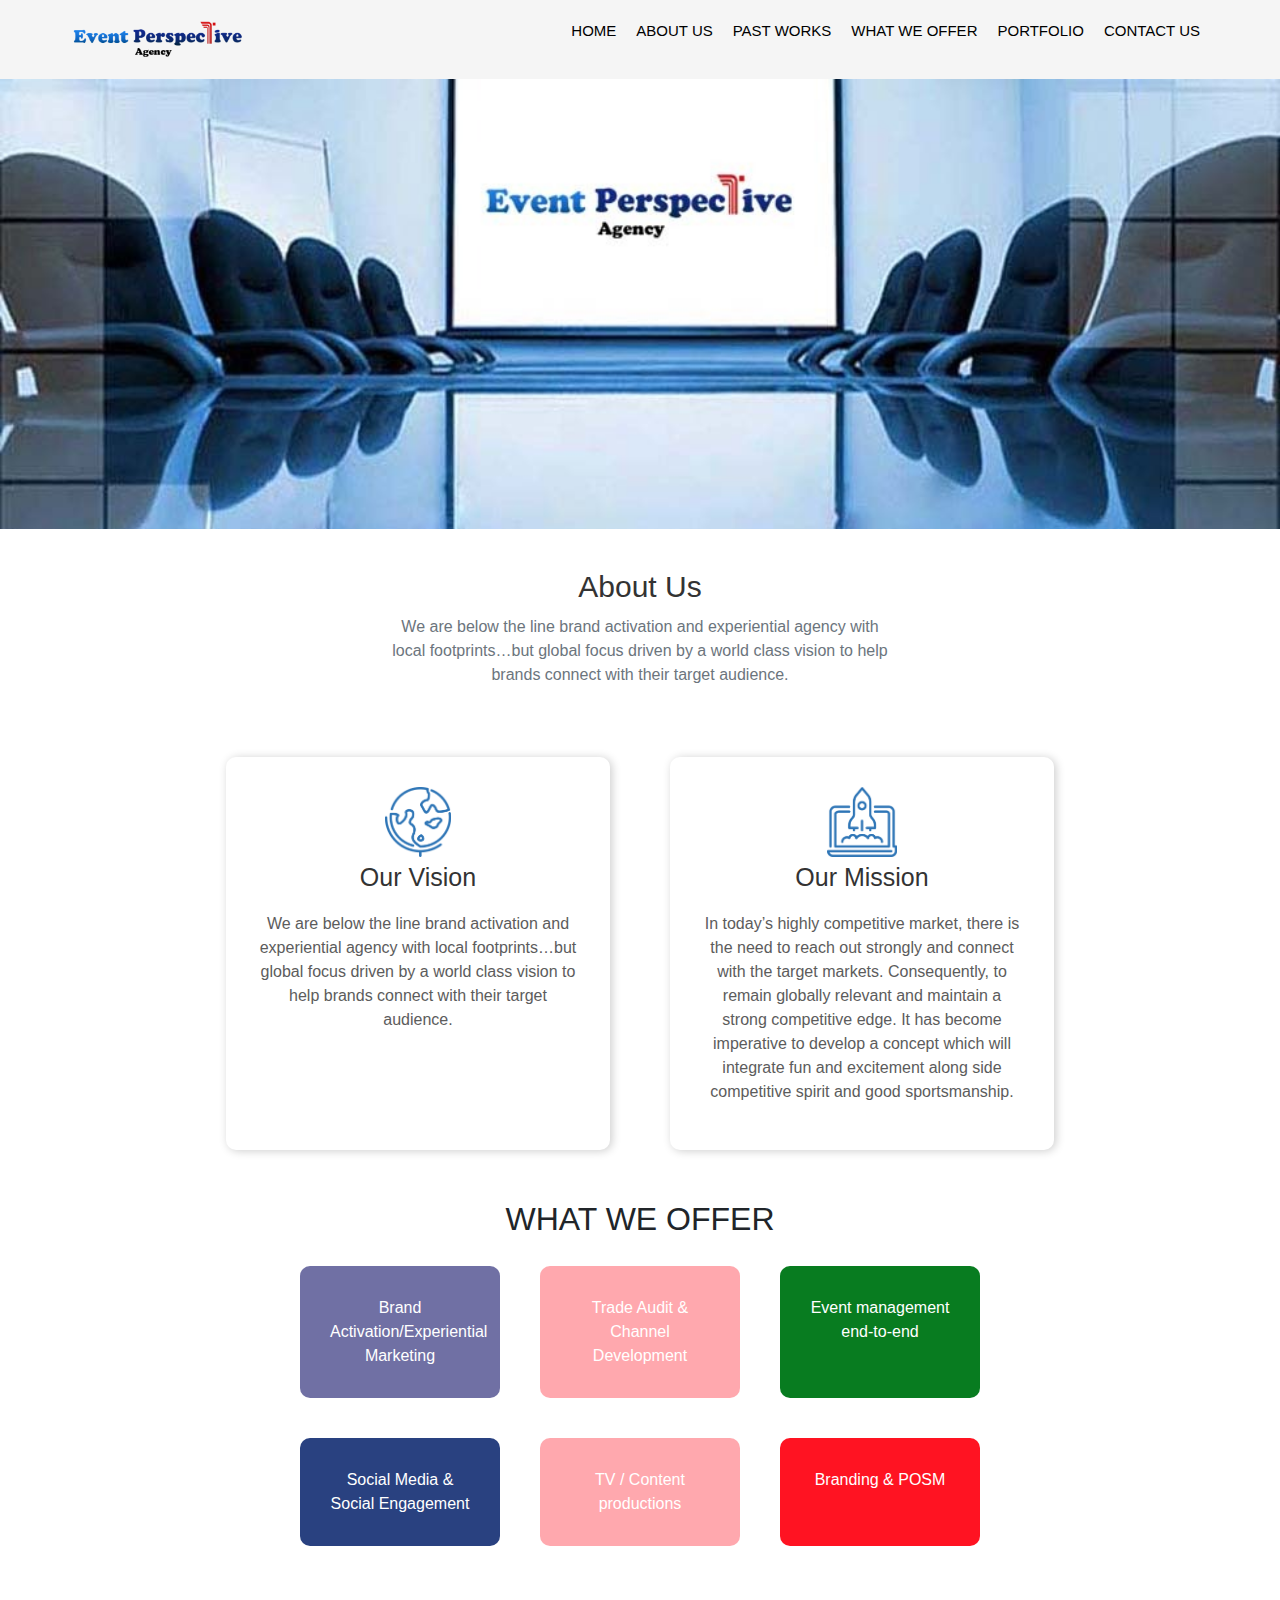
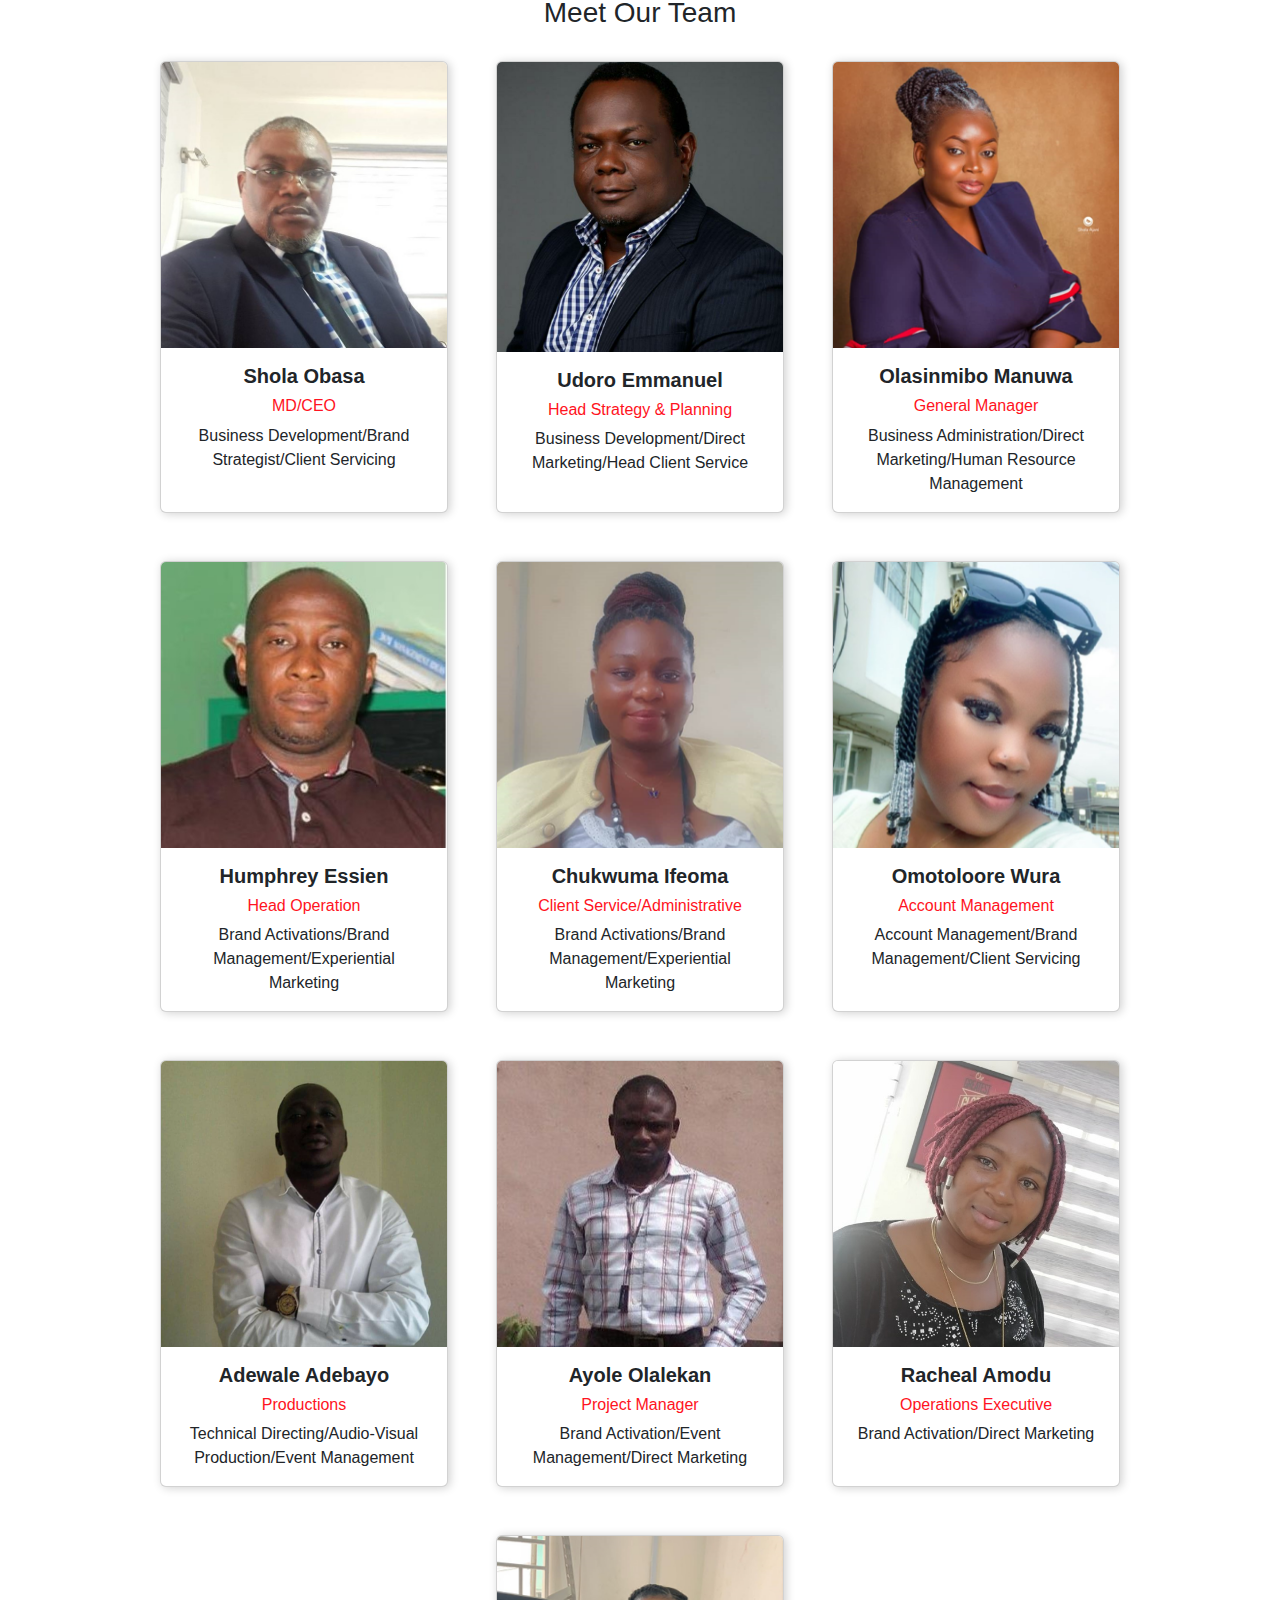
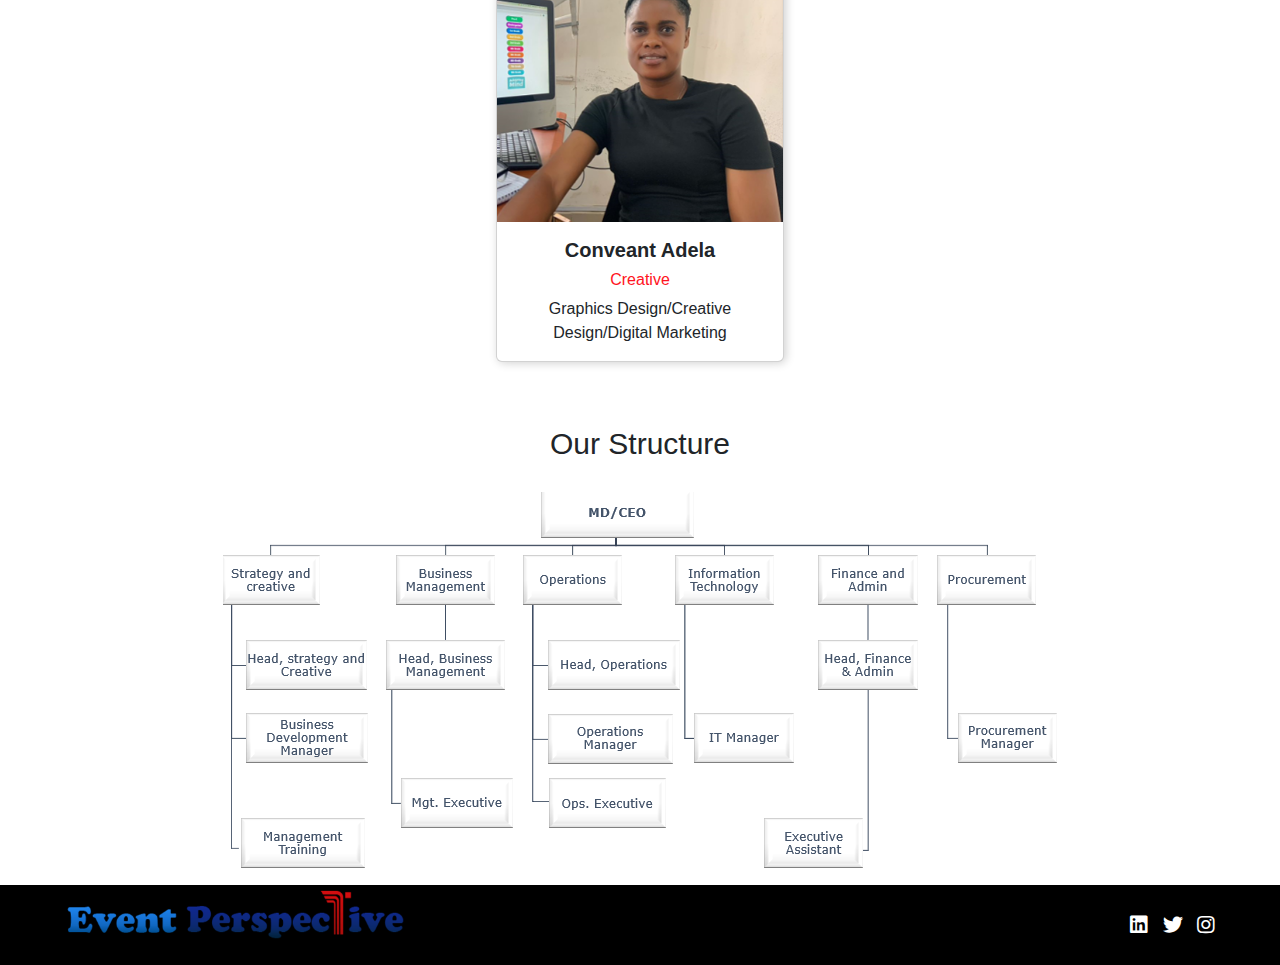
==== commit 6da9ab49: "Fixed some update" ====
--- a/about-us.html
+++ b/about-us.html
@@ -19,7 +19,7 @@
                 <ul>
                     <li><a href="index.html">Home</a></li>
                     <li><a href="about-us.html">About Us</a></li>
-                    <li><a href="our-works.html">Past Works</a></li>
+                    <li><a href="past-works.html">Past Works</a></li>
                     <li><a href="what-we-offer.html">WHAT WE OFFER</a></li>
                     <li><a href="portfolio.html">Portfolio</a></li>
                     <li><a href="contact-us.html">Contact Us</a></li>
@@ -29,6 +29,7 @@
     </div>
 
 
+    <div class="about-banner"></div>
 
     <div class="about-us">
         <h2>About Us</h2>
--- a/style.css
+++ b/style.css
@@ -246,6 +246,14 @@
 
 
 /* About us ------------------------- */
+
+.about-banner {
+    background-image: url('images/Event-agancy-bg.jpg');
+    background-repeat: no-repeat;
+    /* background-position: center; */
+    background-size: cover;
+    height: 50vh;
+}
 .about-us {
     text-align: center;
     margin: 40px auto;
@@ -328,7 +336,18 @@
 
 .what-we-offer-text {
     text-align: center;   
-    margin: 20px;
+    /* margin: 20px; */
+    color: white;
+    padding: 100px;
+    font-size: 50px;
+}
+.what-we-offer-banner {
+    background-image: url('images/the-offer.jpg');
+    background-repeat: no-repeat;
+    background-position: center;
+    background-size: cover;
+    height: 50vh;
+    margin-bottom: 40px;
 }
 .what-we-offer {
     display: flex;
@@ -420,6 +439,47 @@
     font-size: 40px;
     font-weight: bold;
 }
+.get-in-touch {
+    display: flex;
+    justify-content: center;
+    padding: 30px;
+    /* margin: 10px 0; */
+    background-color: #edecec9a;
+}
+.contact-form {
+    padding: 20px 0;
+}
+.contact-form input {
+    border-radius: 5px;
+    height: 40px;
+    width: 100%;
+    outline: none;
+    /* border: 2px solid #ff13236e; */
+    border: none;
+}
+
+
+.get-in-touch textarea {
+    width: 100%;
+    height: 100px;
+    width: 100%;
+    border: none;
+}
+.contact-form {
+    /* background-color: green; */
+    width: 30%;
+    margin-left: 40px;
+}
+
+.contact-form button {
+    background-color: #ff132374;
+    padding: 10px 20px;
+    border-radius: 10px;
+    margin-top: 10px;
+}
+.contact-form button:hover {
+    background-color: #ff1323b7;
+}
 
 .company-address {
     display: flex;
@@ -435,6 +495,22 @@
 .company-address h3 {
     margin: 30px 0;
     font-size: 30px;
+}
+.company-image {
+    /* display: flex; */
+}
+.comp-logos {
+    display: flex;
+    justify-content: center;
+}
+
+.brand-logo {
+    background-color: rgba(192, 192, 192, 0.568);
+    margin: 10px;
+    width: 150px;
+}
+.brand-logo img {
+    width: 100%;
 }
 
 .meet-us-address-list {
@@ -465,4 +541,23 @@
     background-color: #ff1323a9;
     width: 50%;
     padding: 20px;
+}
+
+/* past works ---------------------------------- */
+.past-works-banner {
+    background-image: url('images/past-works.jpg');
+    background-repeat: no-repeat;
+    /* background-position: center; */
+    background-size: cover;
+    height: 60vh;
+}
+
+
+/* portfolio -------------------------------- */
+.portfolio-banner {
+    background-image: url('images/portfolio.jpg');
+    background-repeat: no-repeat;
+    background-size: cover;
+    background-position: center;
+    height: 50vh;
 }